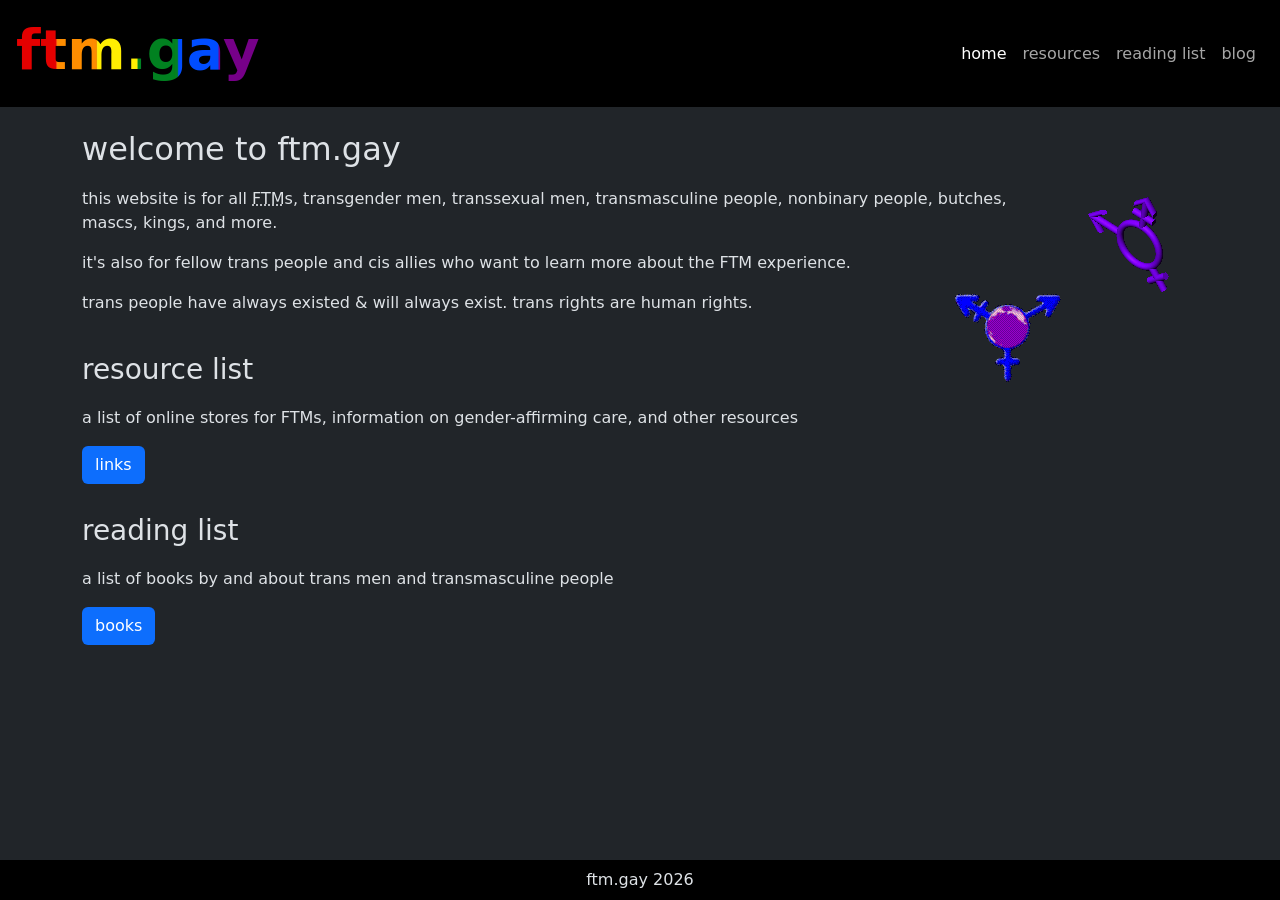
==== index.html @ 5775deb8 "first commit" ====
<!doctype html>
<html lang="en" data-bs-theme="dark">

<head>
    <meta charset="utf-8">
    <meta name="viewport" content="width=device-width, initial-scale=1">
    <title>ftm.gay</title>
    <link rel="stylesheet" href="css/style-3.css">
    <link href="https://cdn.jsdelivr.net/npm/bootstrap@5.3.8/dist/css/bootstrap.min.css" rel="stylesheet"
        integrity="sha384-sRIl4kxILFvY47J16cr9ZwB07vP4J8+LH7qKQnuqkuIAvNWLzeN8tE5YBujZqJLB" crossorigin="anonymous">
</head>

<body class="">
    <header class="navbar navbar-expand-sm p-3 bg-black justify-content-between">
        <h1>
            <a class="navbar-brand" id="title" href="index.html">ftm.gay</a>
        </h1>
        <nav>
            <button class="navbar-toggler" type="button" data-bs-toggle="collapse"
                data-bs-target="#navbarSupportedContent" aria-controls="navbarSupportedContent" aria-expanded="false"
                aria-label="Toggle navigation">
                <span class="navbar-toggler-icon"></span>
            </button>
            <div class="collapse navbar-collapse" id="navbarSupportedContent">
                <ul class="navbar-nav me-auto mb-2 mb-lg-0">
                    <li class="nav-item">
                        <a class="nav-link active" aria-current="page" href="/index.html">home</a>
                    </li>
                    <li class="nav-item">
                        <a class="nav-link" href="/links.html">resources</a>
                    </li>
                    <li class="nav-item">
                        <a class="nav-link" href="/books.html">reading list</a>
                    </li>
                    <li class="nav-item">
                        <a class="nav-link" href="blog.html">blog</a>
                    </li>
                </ul>
        </nav>
    </header>

    <main class="container">

        <h2 id="welcome">welcome to ftm.gay</h2>

        <!-- <img src="images/183Marill_GS.png" alt="" id="pkmn" class="float-end"> -->

        <img src="images/rotating-trans.gif" alt="" class="float-end">

        <p>this website is for all <abbr title="female to male">FTM</abbr>s, transgender men, transsexual men, transmasculine people, nonbinary
            people, butches, mascs, kings, and more.</p>
            <p>it's also for fellow trans people and cis allies who want to learn more about the FTM experience.</p>
        <img src="images/trans-world.gif" alt="" class="float-end">
        <p>trans people have always existed &amp; will always exist. trans rights are human rights.</p>

        <h3>resource list</h3>
        <p>a list of online stores for FTMs, information on gender-affirming care, and other resources</p>
        <a href="links.html" class="btn text-bg-primary">links</a>

        <h3 class="mt-2">reading list</h3>
        <p>a list of books by and about trans men and transmasculine people</p>
        <a href="books.html" class="btn text-bg-primary">books</a>

    </main>

    <footer class="position-relative bottom-0 text-center bg-black mt-2 p-2">
        <p class="m-0">ftm.gay 2026</p>
    </footer>

    <script src="https://cdn.jsdelivr.net/npm/bootstrap@5.3.8/dist/js/bootstrap.bundle.min.js"
        integrity="sha384-FKyoEForCGlyvwx9Hj09JcYn3nv7wiPVlz7YYwJrWVcXK/BmnVDxM+D2scQbITxI"
        crossorigin="anonymous"></script>
    <script src="https://cdn.jsdelivr.net/npm/@popperjs/core@2.11.8/dist/umd/popper.min.js"
        integrity="sha384-I7E8VVD/ismYTF4hNIPjVp/Zjvgyol6VFvRkX/vR+Vc4jQkC+hVqc2pM8ODewa9r"
        crossorigin="anonymous"></script>
</body>

</html>
---- css/style-3.css ----
/* body {
    background: rgb(38, 44, 68);
}

main.container,
#links-wrapper {
    width: fit-content;
    margin: auto;
} */
 
h2,
h3,
h4 {
    padding: 2% 0 1%;
}

html, body {
    height: 100%;
}

body {
    display: flex;
    flex-direction: column;
}

main {
    flex: 1 0 auto;
}

footer {
    flex-shrink: 0;
}

#title {
    font-size: 3.5rem;
    font-weight: 900;
    background: white;
    /* background: linear-gradient(90deg, rgba(228, 3, 3, 1) 0%, rgba(255, 140, 0, 1) 16%, rgba(255, 237, 0, 1) 32%, rgba(0, 128, 38, 1) 48%, rgba(0, 76, 255, 1) 64%, rgba(115, 41, 130, 1) 80%); */
    background: url('/images/pride-rainbow-flag\ -\ Copy.jpg');
    background-size: cover;
    background-clip: text;
    -webkit-background-clip: text;
    -webkit-text-fill-color: transparent;
}

.covers {
    width: 20%;
    max-width: 120px;
    margin: 0 2% 1% 0;
    box-shadow: 4px 4px 4px #111;
    border: 1px solid #ccc;
}

@media screen and (max-width: 990px) {
    #toc-wrapper {
        width: 100% !important;
        position: static !important;
    }

    #toc {
        border: none !important;
    }
}
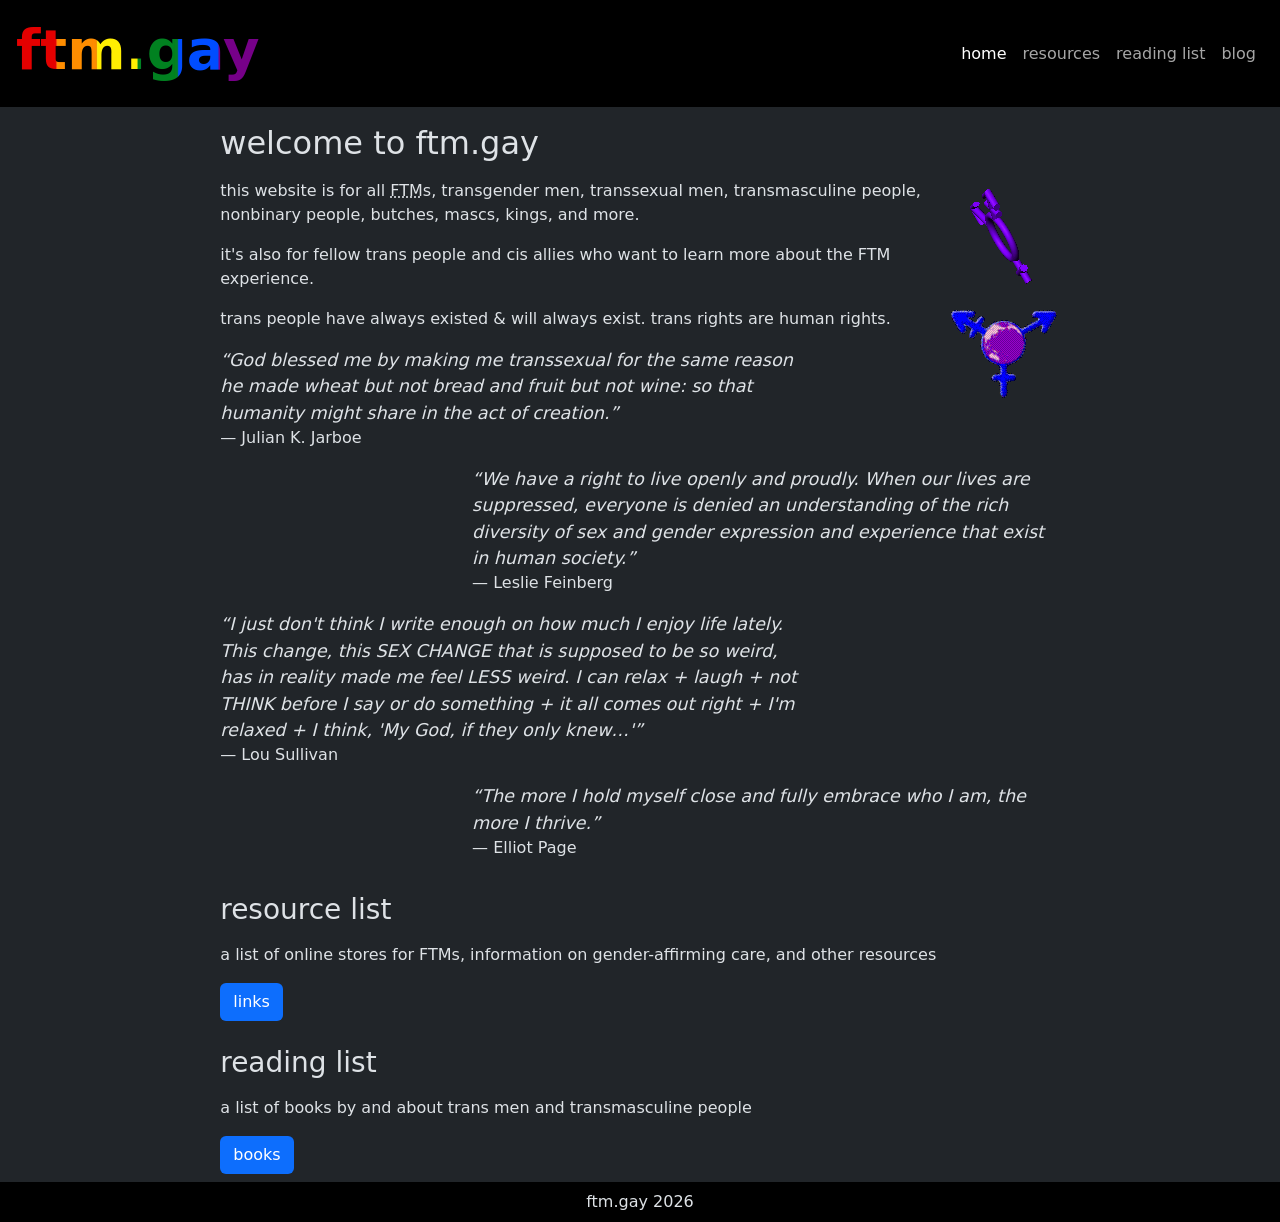
==== commit 681a01ed: "add to index.html" ====
--- a/index.html
+++ b/index.html
@@ -39,19 +39,48 @@
         </nav>
     </header>
 
-    <main class="container">
+    <main class="">
 
         <h2 id="welcome">welcome to ftm.gay</h2>
 
-        <!-- <img src="images/183Marill_GS.png" alt="" id="pkmn" class="float-end"> -->
-
         <img src="images/rotating-trans.gif" alt="" class="float-end">
 
-        <p>this website is for all <abbr title="female to male">FTM</abbr>s, transgender men, transsexual men, transmasculine people, nonbinary
+
+        <p>this website is for all <abbr title="female to male">FTM</abbr>s, transgender men, transsexual men,
+            transmasculine people, nonbinary
             people, butches, mascs, kings, and more.</p>
-            <p>it's also for fellow trans people and cis allies who want to learn more about the FTM experience.</p>
+        <p>it's also for fellow trans people and cis allies who want to learn more about the FTM experience.</p>
         <img src="images/trans-world.gif" alt="" class="float-end">
         <p>trans people have always existed &amp; will always exist. trans rights are human rights.</p>
+
+        <div class="quotes-wrapper">
+            <span class="quote">
+                <q>God blessed me by making me transsexual for the same reason he made wheat but not bread and fruit but
+                    not
+                    wine: so that humanity might share in the act of creation.</q>
+                <p>&mdash; Julian K. Jarboe</p>
+            </span>
+
+            <span class="quote">
+                <q>We have a right to live openly and proudly. When our lives are suppressed, everyone is denied an
+                    understanding of the rich diversity of sex and gender expression and experience that exist in human
+                    society.</q>
+                <p>&mdash; Leslie Feinberg</p>
+            </span>
+
+            <span class="quote">
+                <q>I just don't think I write enough on how much I enjoy life lately. This change, this SEX CHANGE that
+                    is supposed to be so weird, has in reality made me feel LESS weird. I can relax + laugh + not THINK
+                    before I say or do something + it all comes out right + I'm relaxed + I think, 'My God, if they only
+                    knew…'</q>
+                <p>&mdash; Lou Sullivan</p>
+            </span>
+
+            <span class="quote">
+                <q>The more I hold myself close and fully embrace who I am, the more I thrive.</q>
+                <p>&mdash; Elliot Page</p>
+            </span>
+        </div>
 
         <h3>resource list</h3>
         <p>a list of online stores for FTMs, information on gender-affirming care, and other resources</p>
@@ -60,6 +89,7 @@
         <h3 class="mt-2">reading list</h3>
         <p>a list of books by and about trans men and transmasculine people</p>
         <a href="books.html" class="btn text-bg-primary">books</a>
+
 
     </main>
 
--- a/css/style-3.css
+++ b/css/style-3.css
@@ -25,6 +25,15 @@
 
 main {
     flex: 1 0 auto;
+    width: fit-content;
+    margin: 0 auto;
+    padding: 0 4%;
+}
+
+main p,
+main q,
+main li {
+    max-width: 75ch;
 }
 
 footer {
@@ -35,12 +44,31 @@
     font-size: 3.5rem;
     font-weight: 900;
     background: white;
-    /* background: linear-gradient(90deg, rgba(228, 3, 3, 1) 0%, rgba(255, 140, 0, 1) 16%, rgba(255, 237, 0, 1) 32%, rgba(0, 128, 38, 1) 48%, rgba(0, 76, 255, 1) 64%, rgba(115, 41, 130, 1) 80%); */
     background: url('/images/pride-rainbow-flag\ -\ Copy.jpg');
     background-size: cover;
     background-clip: text;
     -webkit-background-clip: text;
     -webkit-text-fill-color: transparent;
+}
+
+.quotes-wrapper>span:nth-child(even) {
+    position: relative;
+    left: 30%;
+}
+
+.quote {
+    font-size: 1.1rem;
+    display: block;
+    width: 70%;
+}
+
+.quote q {
+    font-style: italic;
+    display: block;
+}
+
+.quote p {
+    font-size: 1rem;
 }
 
 .covers {
@@ -49,6 +77,14 @@
     margin: 0 2% 1% 0;
     box-shadow: 4px 4px 4px #111;
     border: 1px solid #ccc;
+}
+
+#links-wrapper{
+   width: fit-content !important;
+}
+
+#books-wrapper {
+   width: 75% !important;
 }
 
 @media screen and (max-width: 990px) {
@@ -60,4 +96,9 @@
     #toc {
         border: none !important;
     }
+
+    #links-wrapper,
+    #books-wrapper {
+        width: 100% !important;
+    }
 }
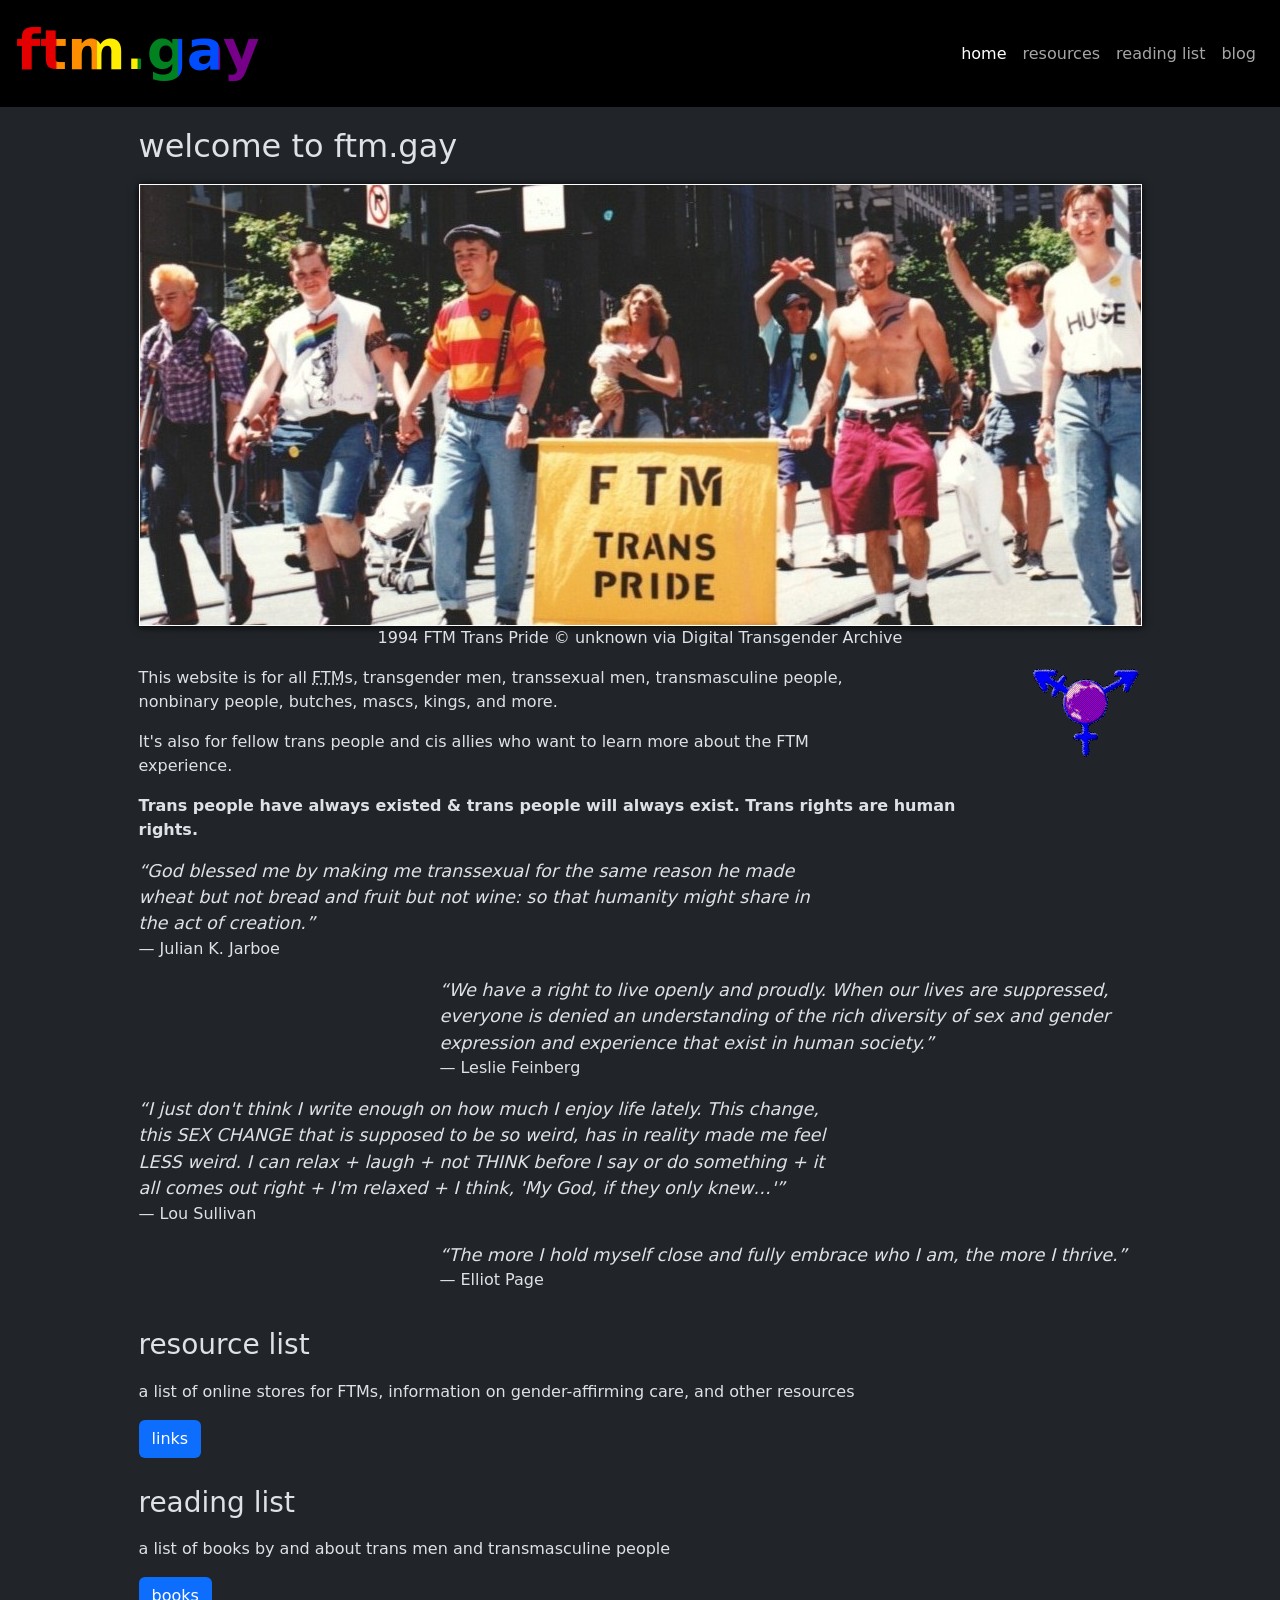
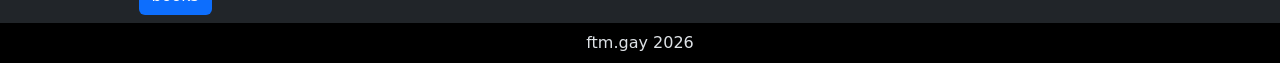
==== commit ad7fad65: "feat: hero img, favicon" ====
--- a/index.html
+++ b/index.html
@@ -8,6 +8,11 @@
     <link rel="stylesheet" href="css/style-3.css">
     <link href="https://cdn.jsdelivr.net/npm/bootstrap@5.3.8/dist/css/bootstrap.min.css" rel="stylesheet"
         integrity="sha384-sRIl4kxILFvY47J16cr9ZwB07vP4J8+LH7qKQnuqkuIAvNWLzeN8tE5YBujZqJLB" crossorigin="anonymous">
+
+    <link rel="apple-touch-icon" sizes="180x180" href="/apple-touch-icon.png">
+    <link rel="icon" type="image/png" sizes="32x32" href="/favicon-32x32.png">
+    <link rel="icon" type="image/png" sizes="16x16" href="/favicon-16x16.png">
+    <link rel="manifest" href="/site.webmanifest">
 </head>
 
 <body class="">
@@ -39,19 +44,26 @@
         </nav>
     </header>
 
+
     <main class="">
-
         <h2 id="welcome">welcome to ftm.gay</h2>
 
-        <img src="images/rotating-trans.gif" alt="" class="float-end">
+        <figure>
+            <img src="images/1994-ftm-pride.jpg"
+                alt="People walking in a parade, five men in front, three people behind them. Two men are carrying a banner that says 'FTM Trans Pride'. Two of the men are holding hands."
+                class="hero">
+            <figcaption class="text-center">1994 FTM Trans Pride &copy; unknown via Digital Transgender Archive
+            </figcaption>
+        </figure>
 
+        <img src="images/trans-world.gif" alt="" class="float-end">
 
-        <p>this website is for all <abbr title="female to male">FTM</abbr>s, transgender men, transsexual men,
+        <p>This website is for all <abbr title="Female to Male">FTM</abbr>s, transgender men, transsexual men,
             transmasculine people, nonbinary
             people, butches, mascs, kings, and more.</p>
-        <p>it's also for fellow trans people and cis allies who want to learn more about the FTM experience.</p>
-        <img src="images/trans-world.gif" alt="" class="float-end">
-        <p>trans people have always existed &amp; will always exist. trans rights are human rights.</p>
+        <p>It's also for fellow trans people and cis allies who want to learn more about the FTM experience.</p>
+        <p class="fw-bold">Trans people have always existed &amp; trans people will always exist. Trans rights are human
+            rights.</p>
 
         <div class="quotes-wrapper">
             <span class="quote">
--- a/css/style-3.css
+++ b/css/style-3.css
@@ -87,6 +87,14 @@
    width: 75% !important;
 }
 
+.hero {
+    max-height: 500px;
+    max-width: 100%;
+    object-fit: cover;
+    border: 1px solid white;
+    box-shadow: 0px 1px 8px black;
+}
+
 @media screen and (max-width: 990px) {
     #toc-wrapper {
         width: 100% !important;
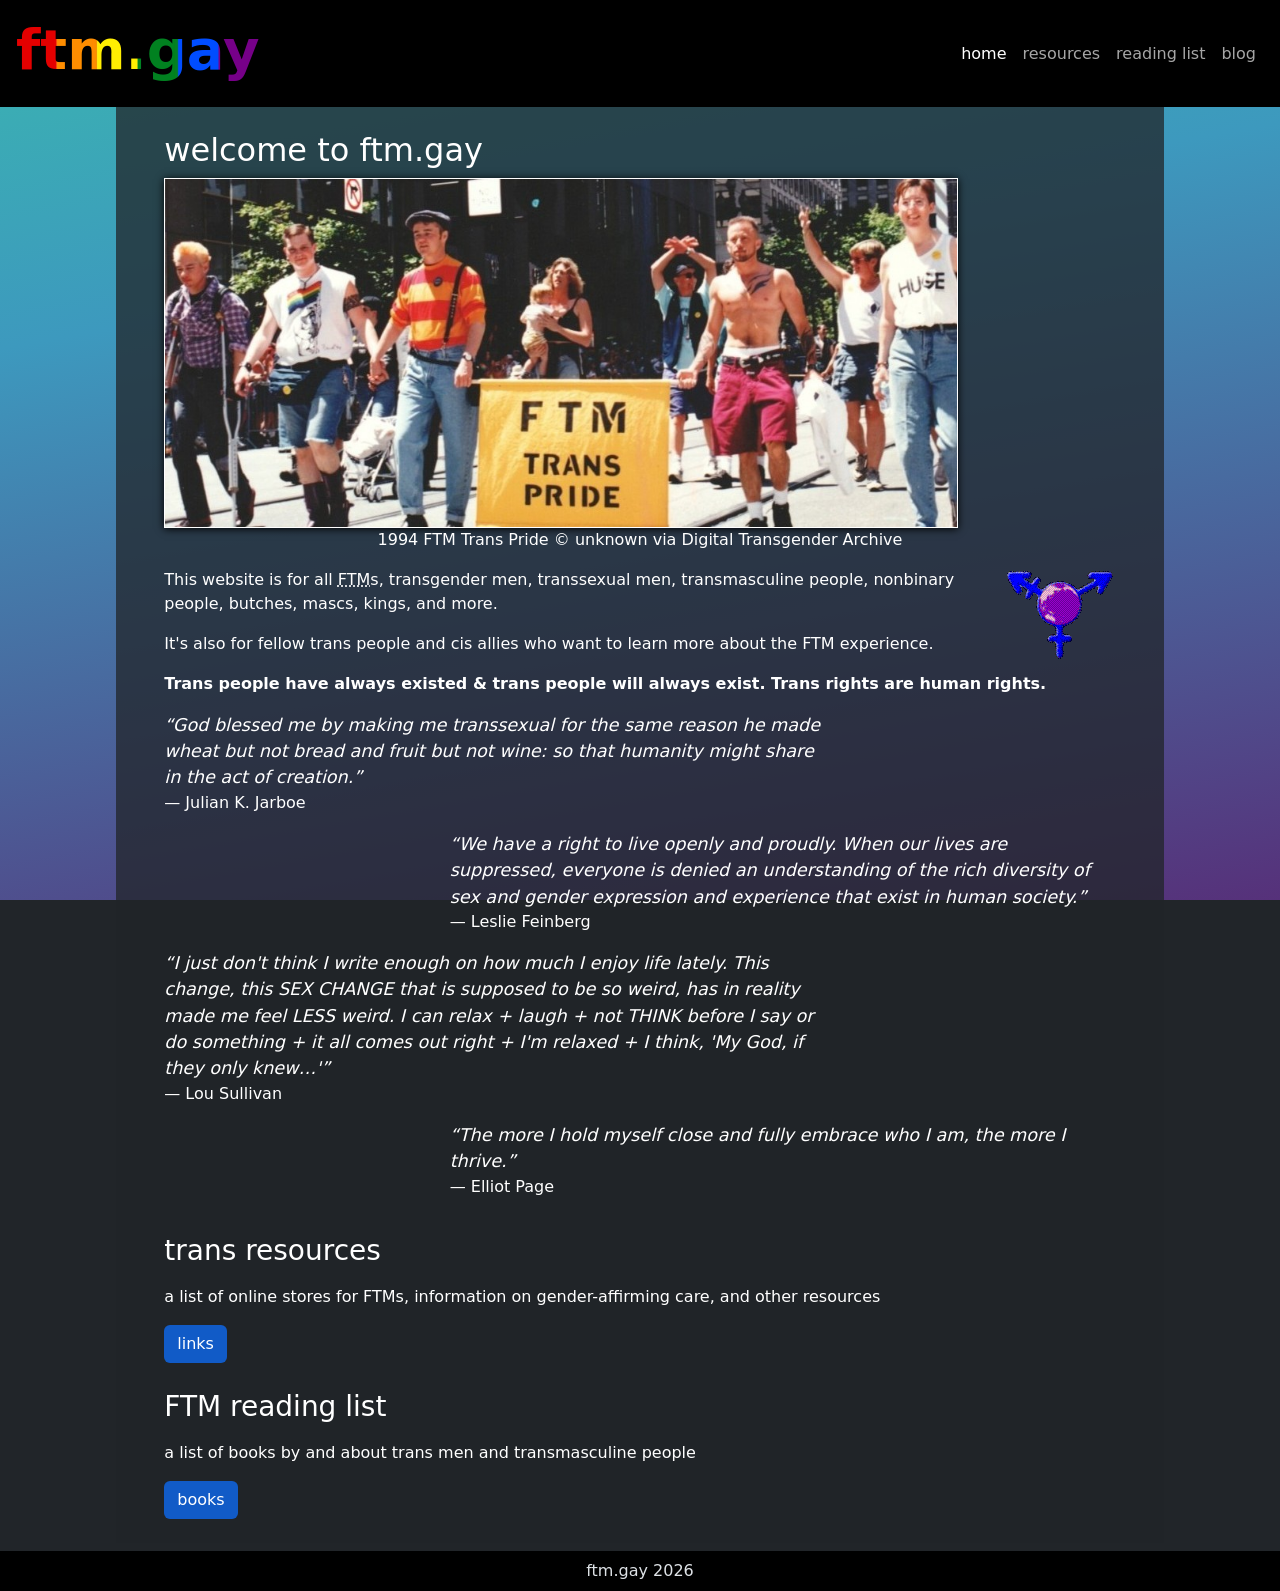
==== commit 053cee50: "added collapsible details and styling" ====
--- a/index.html
+++ b/index.html
@@ -45,7 +45,7 @@
     </header>
 
 
-    <main class="">
+    <main class="text-bg-dark bg-opacity-75 py-4 px-5">
         <h2 id="welcome">welcome to ftm.gay</h2>
 
         <figure>
@@ -94,11 +94,11 @@
             </span>
         </div>
 
-        <h3>resource list</h3>
+        <h3>trans resources</h3>
         <p>a list of online stores for FTMs, information on gender-affirming care, and other resources</p>
         <a href="links.html" class="btn text-bg-primary">links</a>
 
-        <h3 class="mt-2">reading list</h3>
+        <h3 class="mt-2">FTM reading list</h3>
         <p>a list of books by and about trans men and transmasculine people</p>
         <a href="books.html" class="btn text-bg-primary">books</a>
 
--- a/css/style-3.css
+++ b/css/style-3.css
@@ -7,20 +7,24 @@
     width: fit-content;
     margin: auto;
 } */
- 
-h2,
+
 h3,
 h4 {
     padding: 2% 0 1%;
 }
 
-html, body {
+html,
+body {
     height: 100%;
 }
 
 body {
     display: flex;
     flex-direction: column;
+    background-image: linear-gradient(170deg, #3ab5b0 0%, #3d99be 31%, #56317a 100%);
+    background-size: contain;
+    background-repeat: no-repeat;
+    background-attachment: fixed;
 }
 
 main {
@@ -33,7 +37,7 @@
 main p,
 main q,
 main li {
-    max-width: 75ch;
+    max-width: 85ch;
 }
 
 footer {
@@ -79,20 +83,16 @@
     border: 1px solid #ccc;
 }
 
-#links-wrapper{
-   width: fit-content !important;
-}
-
-#books-wrapper {
-   width: 75% !important;
-}
-
 .hero {
-    max-height: 500px;
+    max-height: 350px;
     max-width: 100%;
     object-fit: cover;
     border: 1px solid white;
     box-shadow: 0px 1px 8px black;
+}
+
+#links-wrapper details {
+    width: 100% !important;
 }
 
 @media screen and (max-width: 990px) {
@@ -109,4 +109,13 @@
     #books-wrapper {
         width: 100% !important;
     }
+
+    .quotes-wrapper>span:nth-child(even) {
+        position: relative;
+        left: 10%;
+    }
+
+    .quote {
+        width: 90%;
+    }
 }
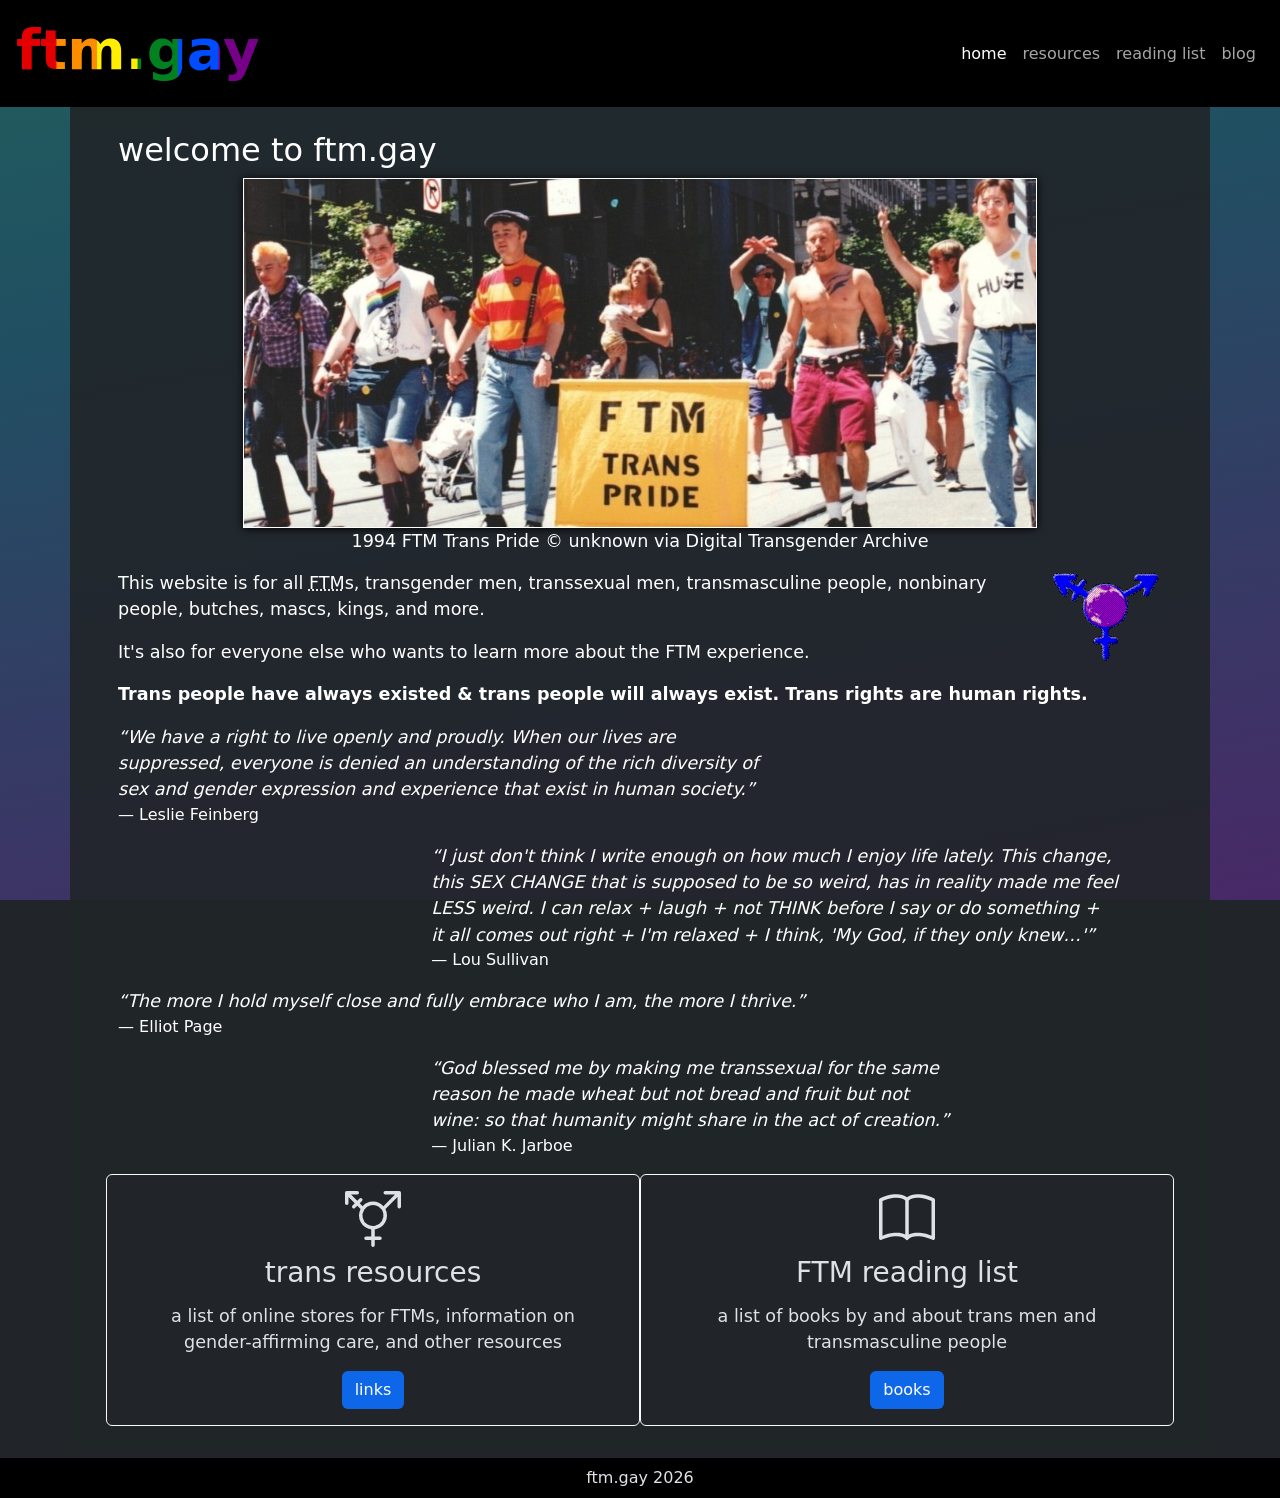
==== commit 34af6e68: "update layout" ====
--- a/index.html
+++ b/index.html
@@ -45,7 +45,7 @@
     </header>
 
 
-    <main class="text-bg-dark bg-opacity-75 py-4 px-5">
+    <main class="container-md text-bg-dark bg-opacity-75 py-4 px-5">
         <h2 id="welcome">welcome to ftm.gay</h2>
 
         <figure>
@@ -61,17 +61,11 @@
         <p>This website is for all <abbr title="Female to Male">FTM</abbr>s, transgender men, transsexual men,
             transmasculine people, nonbinary
             people, butches, mascs, kings, and more.</p>
-        <p>It's also for fellow trans people and cis allies who want to learn more about the FTM experience.</p>
+        <p>It's also for everyone else who wants to learn more about the FTM experience.</p>
         <p class="fw-bold">Trans people have always existed &amp; trans people will always exist. Trans rights are human
             rights.</p>
 
         <div class="quotes-wrapper">
-            <span class="quote">
-                <q>God blessed me by making me transsexual for the same reason he made wheat but not bread and fruit but
-                    not
-                    wine: so that humanity might share in the act of creation.</q>
-                <p>&mdash; Julian K. Jarboe</p>
-            </span>
 
             <span class="quote">
                 <q>We have a right to live openly and proudly. When our lives are suppressed, everyone is denied an
@@ -92,16 +86,41 @@
                 <q>The more I hold myself close and fully embrace who I am, the more I thrive.</q>
                 <p>&mdash; Elliot Page</p>
             </span>
+
+            <span class="quote">
+                <q>God blessed me by making me transsexual for the same reason he made wheat but not bread and fruit but
+                    not
+                    wine: so that humanity might share in the act of creation.</q>
+                <p>&mdash; Julian K. Jarboe</p>
+            </span>
         </div>
 
-        <h3>trans resources</h3>
-        <p>a list of online stores for FTMs, information on gender-affirming care, and other resources</p>
-        <a href="links.html" class="btn text-bg-primary">links</a>
+        <div id="index-links" class="row row-cols-1 row-cols-md-2 g-4">
+            <div class="card text-center border-light">
+                <div class="card-body">
+                    <svg xmlns="http://www.w3.org/2000/svg" width="56" height="56" fill="currentColor"
+                        class="bi bi-gender-trans" viewBox="0 0 16 16">
+                        <path fill-rule="evenodd"
+                            d="M0 .5A.5.5 0 0 1 .5 0h3a.5.5 0 0 1 0 1H1.707L3.5 2.793l.646-.647a.5.5 0 1 1 .708.708l-.647.646.822.822A4 4 0 0 1 8 3c1.18 0 2.239.51 2.971 1.322L14.293 1H11.5a.5.5 0 0 1 0-1h4a.5.5 0 0 1 .5.5v4a.5.5 0 0 1-1 0V1.707l-3.45 3.45A4 4 0 0 1 8.5 10.97V13H10a.5.5 0 0 1 0 1H8.5v1.5a.5.5 0 0 1-1 0V14H6a.5.5 0 0 1 0-1h1.5v-2.03a4 4 0 0 1-3.05-5.814l-.95-.949-.646.647a.5.5 0 1 1-.708-.708l.647-.646L1 1.707V3.5a.5.5 0 0 1-1 0zm5.49 4.856a3 3 0 1 0 5.02 3.288 3 3 0 0 0-5.02-3.288" />
+                    </svg>
+                    <h3 class="card-title">trans resources</h3>
+                    <p class="card-text">a list of online stores for FTMs, information on gender-affirming care, and other resources</p>
+                    <a href="links.html" class="btn text-bg-primary">links</a>
+                </div>
+            </div>
 
-        <h3 class="mt-2">FTM reading list</h3>
-        <p>a list of books by and about trans men and transmasculine people</p>
-        <a href="books.html" class="btn text-bg-primary">books</a>
-
+            <div class="card text-center border-light">
+                <div class="card-body">
+                <svg xmlns="http://www.w3.org/2000/svg" width="56" height="56" fill="currentColor" class="bi bi-book"
+                    viewBox="0 0 16 16">
+                    <path
+                        d="M1 2.828c.885-.37 2.154-.769 3.388-.893 1.33-.134 2.458.063 3.112.752v9.746c-.935-.53-2.12-.603-3.213-.493-1.18.12-2.37.461-3.287.811zm7.5-.141c.654-.689 1.782-.886 3.112-.752 1.234.124 2.503.523 3.388.893v9.923c-.918-.35-2.107-.692-3.287-.81-1.094-.111-2.278-.039-3.213.492zM8 1.783C7.015.936 5.587.81 4.287.94c-1.514.153-3.042.672-3.994 1.105A.5.5 0 0 0 0 2.5v11a.5.5 0 0 0 .707.455c.882-.4 2.303-.881 3.68-1.02 1.409-.142 2.59.087 3.223.877a.5.5 0 0 0 .78 0c.633-.79 1.814-1.019 3.222-.877 1.378.139 2.8.62 3.681 1.02A.5.5 0 0 0 16 13.5v-11a.5.5 0 0 0-.293-.455c-.952-.433-2.48-.952-3.994-1.105C10.413.809 8.985.936 8 1.783" />
+                </svg>
+                <h3 class="card-title">FTM reading list</h3>
+                <p class="card-text">a list of books by and about trans men and transmasculine people</p>
+                <a href="books.html" class="btn text-bg-primary">books</a>
+            </div>
+        </div>
 
     </main>
 
--- a/css/style-3.css
+++ b/css/style-3.css
@@ -13,6 +13,10 @@
     padding: 2% 0 1%;
 }
 
+main a {
+    /* color: rgb(122, 208, 255) !important; */
+}
+
 html,
 body {
     height: 100%;
@@ -21,27 +25,40 @@
 body {
     display: flex;
     flex-direction: column;
-    background-image: linear-gradient(170deg, #3ab5b0 0%, #3d99be 31%, #56317a 100%);
+    background-image: linear-gradient(170deg, #215e5c 0%, #204f62 31%, #482967 100%);
     background-size: contain;
     background-repeat: no-repeat;
     background-attachment: fixed;
 }
 
+footer {
+    flex-shrink: 0;
+}
+
+main,
+main nav {
+    --bs-nav-link-color: #7babee !important;
+    --bs-link-rgb: #7babee !important;
+    font-size: 1.1rem;
+}
+
 main {
     flex: 1 0 auto;
-    width: fit-content;
     margin: 0 auto;
     padding: 0 4%;
+    --bs-bg-opacity: 0.9 !important;
 }
 
 main p,
 main q,
-main li {
+main li,
+main a {
     max-width: 85ch;
+    font-size: 1.1rem;
 }
 
-footer {
-    flex-shrink: 0;
+figure {
+    text-align: center;
 }
 
 #title {
@@ -64,6 +81,7 @@
     font-size: 1.1rem;
     display: block;
     width: 70%;
+    text-wrap: balance;
 }
 
 .quote q {
@@ -74,6 +92,25 @@
 .quote p {
     font-size: 1rem;
 }
+
+
+/* #index-links {
+    display: flex;
+    flex-flow: row nowrap;
+    justify-content: space-around;
+    margin: 3rem 0;
+}
+
+#index-links div {
+    width: 40%;
+    text-align: center;
+    padding: 1rem;
+    background: rgba(200, 201, 202, 0.1)
+}
+
+#index-links div a {
+    width: 100%;
+} */
 
 .covers {
     width: 20%;
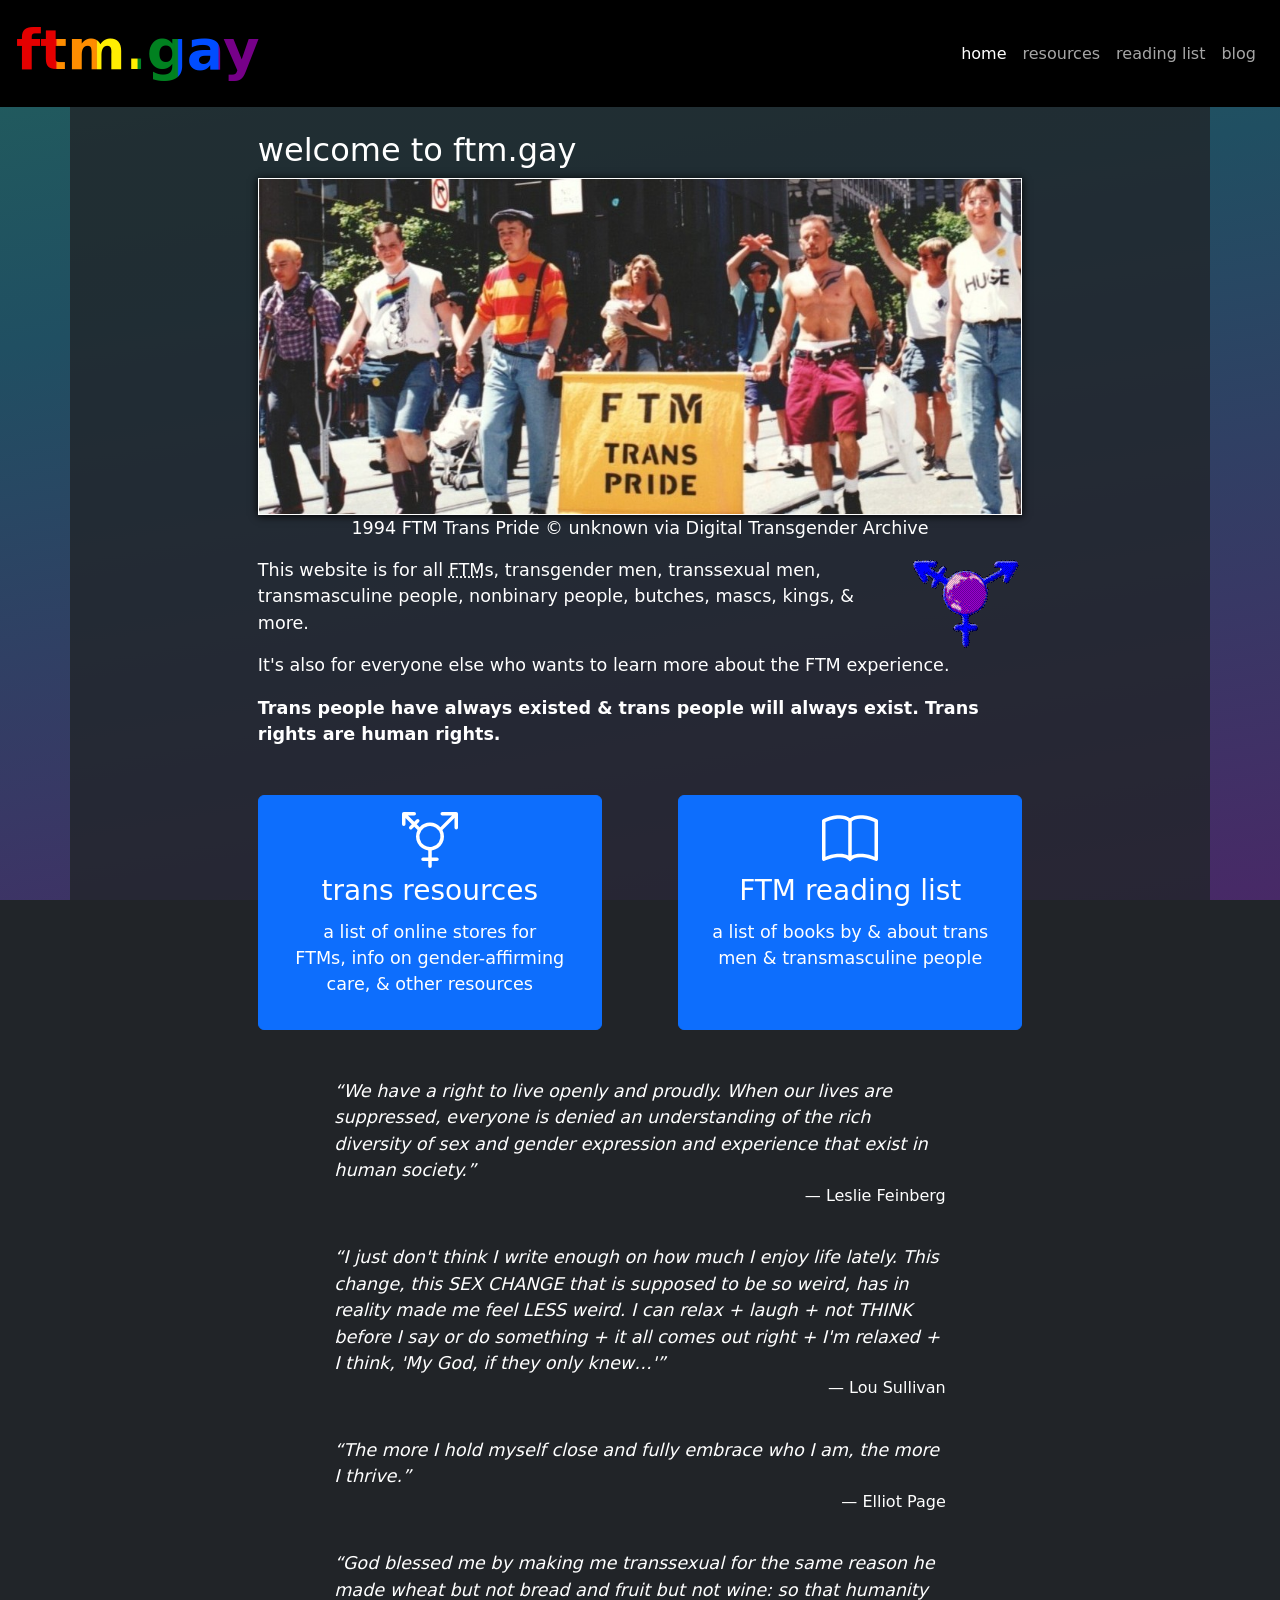
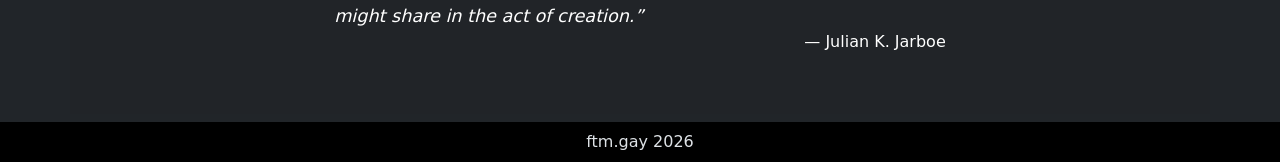
==== commit 06d25f65: "update index layout" ====
--- a/index.html
+++ b/index.html
@@ -45,81 +45,94 @@
     </header>
 
 
-    <main class="container-md text-bg-dark bg-opacity-75 py-4 px-5">
-        <h2 id="welcome">welcome to ftm.gay</h2>
+    <main class="container-md text-bg-dark bg-opacity-75 p-4">
+        <div id="index-wrapper">
+            <h2 id="welcome">welcome to ftm.gay</h2>
 
-        <figure>
-            <img src="images/1994-ftm-pride.jpg"
-                alt="People walking in a parade, five men in front, three people behind them. Two men are carrying a banner that says 'FTM Trans Pride'. Two of the men are holding hands."
-                class="hero">
-            <figcaption class="text-center">1994 FTM Trans Pride &copy; unknown via Digital Transgender Archive
-            </figcaption>
-        </figure>
+            <figure>
+                <img src="images/1994-ftm-pride.jpg"
+                    alt="People walking in a parade, five men in front, three people behind them. Two men are carrying a banner that says 'FTM Trans Pride'. Two of the men are holding hands."
+                    class="hero">
+                <figcaption class="text-center">1994 FTM Trans Pride &copy; unknown via Digital Transgender Archive
+                </figcaption>
+            </figure>
 
-        <img src="images/trans-world.gif" alt="" class="float-end">
+            <img src="images/trans-world.gif" alt="" class="float-end">
 
-        <p>This website is for all <abbr title="Female to Male">FTM</abbr>s, transgender men, transsexual men,
-            transmasculine people, nonbinary
-            people, butches, mascs, kings, and more.</p>
-        <p>It's also for everyone else who wants to learn more about the FTM experience.</p>
-        <p class="fw-bold">Trans people have always existed &amp; trans people will always exist. Trans rights are human
-            rights.</p>
+            <p>This website is for all <abbr title="Female to Male">FTM</abbr>s, transgender men, transsexual men,
+                transmasculine people, nonbinary
+                people, butches, mascs, kings, &amp; more.</p>
+            <p>It's also for everyone else who wants to learn more about the FTM experience.</p>
+            <p class="fw-bold">Trans people have always existed &amp; trans people will always exist. Trans rights are
+                human
+                rights.</p>
 
-        <div class="quotes-wrapper">
 
-            <span class="quote">
-                <q>We have a right to live openly and proudly. When our lives are suppressed, everyone is denied an
-                    understanding of the rich diversity of sex and gender expression and experience that exist in human
-                    society.</q>
-                <p>&mdash; Leslie Feinberg</p>
-            </span>
+            <div id="index-links" class="d-flex justify-content-between my-5">
+                <a href="links.html" class="btn btn-primary">
+                    <div class="text-center">
+                        <div class="">
+                            <svg xmlns="http://www.w3.org/2000/svg" width="56" height="56" fill="currentColor"
+                                class="bi bi-gender-trans" viewBox="0 0 16 16">
+                                <path fill-rule="evenodd"
+                                    d="M0 .5A.5.5 0 0 1 .5 0h3a.5.5 0 0 1 0 1H1.707L3.5 2.793l.646-.647a.5.5 0 1 1 .708.708l-.647.646.822.822A4 4 0 0 1 8 3c1.18 0 2.239.51 2.971 1.322L14.293 1H11.5a.5.5 0 0 1 0-1h4a.5.5 0 0 1 .5.5v4a.5.5 0 0 1-1 0V1.707l-3.45 3.45A4 4 0 0 1 8.5 10.97V13H10a.5.5 0 0 1 0 1H8.5v1.5a.5.5 0 0 1-1 0V14H6a.5.5 0 0 1 0-1h1.5v-2.03a4 4 0 0 1-3.05-5.814l-.95-.949-.646.647a.5.5 0 1 1-.708-.708l.647-.646L1 1.707V3.5a.5.5 0 0 1-1 0zm5.49 4.856a3 3 0 1 0 5.02 3.288 3 3 0 0 0-5.02-3.288" />
+                            </svg>
+                            <h3 class="">trans resources</h3>
+                            <p class="">a list of online stores for FTMs, info on gender-affirming care, &amp; other resources</p>
+                        </div>
+                    </div>
+                </a>
 
-            <span class="quote">
-                <q>I just don't think I write enough on how much I enjoy life lately. This change, this SEX CHANGE that
-                    is supposed to be so weird, has in reality made me feel LESS weird. I can relax + laugh + not THINK
-                    before I say or do something + it all comes out right + I'm relaxed + I think, 'My God, if they only
-                    knew…'</q>
-                <p>&mdash; Lou Sullivan</p>
-            </span>
-
-            <span class="quote">
-                <q>The more I hold myself close and fully embrace who I am, the more I thrive.</q>
-                <p>&mdash; Elliot Page</p>
-            </span>
-
-            <span class="quote">
-                <q>God blessed me by making me transsexual for the same reason he made wheat but not bread and fruit but
-                    not
-                    wine: so that humanity might share in the act of creation.</q>
-                <p>&mdash; Julian K. Jarboe</p>
-            </span>
-        </div>
-
-        <div id="index-links" class="row row-cols-1 row-cols-md-2 g-4">
-            <div class="card text-center border-light">
-                <div class="card-body">
-                    <svg xmlns="http://www.w3.org/2000/svg" width="56" height="56" fill="currentColor"
-                        class="bi bi-gender-trans" viewBox="0 0 16 16">
-                        <path fill-rule="evenodd"
-                            d="M0 .5A.5.5 0 0 1 .5 0h3a.5.5 0 0 1 0 1H1.707L3.5 2.793l.646-.647a.5.5 0 1 1 .708.708l-.647.646.822.822A4 4 0 0 1 8 3c1.18 0 2.239.51 2.971 1.322L14.293 1H11.5a.5.5 0 0 1 0-1h4a.5.5 0 0 1 .5.5v4a.5.5 0 0 1-1 0V1.707l-3.45 3.45A4 4 0 0 1 8.5 10.97V13H10a.5.5 0 0 1 0 1H8.5v1.5a.5.5 0 0 1-1 0V14H6a.5.5 0 0 1 0-1h1.5v-2.03a4 4 0 0 1-3.05-5.814l-.95-.949-.646.647a.5.5 0 1 1-.708-.708l.647-.646L1 1.707V3.5a.5.5 0 0 1-1 0zm5.49 4.856a3 3 0 1 0 5.02 3.288 3 3 0 0 0-5.02-3.288" />
-                    </svg>
-                    <h3 class="card-title">trans resources</h3>
-                    <p class="card-text">a list of online stores for FTMs, information on gender-affirming care, and other resources</p>
-                    <a href="links.html" class="btn text-bg-primary">links</a>
-                </div>
+                <a href="books.html" class="btn btn-primary">
+                    <div class="text-center">
+                        <div class="">
+                            <svg xmlns="http://www.w3.org/2000/svg" width="56" height="56" fill="currentColor"
+                                class="bi bi-book" viewBox="0 0 16 16">
+                                <path
+                                    d="M1 2.828c.885-.37 2.154-.769 3.388-.893 1.33-.134 2.458.063 3.112.752v9.746c-.935-.53-2.12-.603-3.213-.493-1.18.12-2.37.461-3.287.811zm7.5-.141c.654-.689 1.782-.886 3.112-.752 1.234.124 2.503.523 3.388.893v9.923c-.918-.35-2.107-.692-3.287-.81-1.094-.111-2.278-.039-3.213.492zM8 1.783C7.015.936 5.587.81 4.287.94c-1.514.153-3.042.672-3.994 1.105A.5.5 0 0 0 0 2.5v11a.5.5 0 0 0 .707.455c.882-.4 2.303-.881 3.68-1.02 1.409-.142 2.59.087 3.223.877a.5.5 0 0 0 .78 0c.633-.79 1.814-1.019 3.222-.877 1.378.139 2.8.62 3.681 1.02A.5.5 0 0 0 16 13.5v-11a.5.5 0 0 0-.293-.455c-.952-.433-2.48-.952-3.994-1.105C10.413.809 8.985.936 8 1.783" />
+                            </svg>
+                            <h3 class="">FTM reading list</h3>
+                            <p class="">a list of books by &amp; about trans men &amp; transmasculine people</p>
+                        </div>
+                    </div>
+                </a>
             </div>
 
-            <div class="card text-center border-light">
-                <div class="card-body">
-                <svg xmlns="http://www.w3.org/2000/svg" width="56" height="56" fill="currentColor" class="bi bi-book"
-                    viewBox="0 0 16 16">
-                    <path
-                        d="M1 2.828c.885-.37 2.154-.769 3.388-.893 1.33-.134 2.458.063 3.112.752v9.746c-.935-.53-2.12-.603-3.213-.493-1.18.12-2.37.461-3.287.811zm7.5-.141c.654-.689 1.782-.886 3.112-.752 1.234.124 2.503.523 3.388.893v9.923c-.918-.35-2.107-.692-3.287-.81-1.094-.111-2.278-.039-3.213.492zM8 1.783C7.015.936 5.587.81 4.287.94c-1.514.153-3.042.672-3.994 1.105A.5.5 0 0 0 0 2.5v11a.5.5 0 0 0 .707.455c.882-.4 2.303-.881 3.68-1.02 1.409-.142 2.59.087 3.223.877a.5.5 0 0 0 .78 0c.633-.79 1.814-1.019 3.222-.877 1.378.139 2.8.62 3.681 1.02A.5.5 0 0 0 16 13.5v-11a.5.5 0 0 0-.293-.455c-.952-.433-2.48-.952-3.994-1.105C10.413.809 8.985.936 8 1.783" />
-                </svg>
-                <h3 class="card-title">FTM reading list</h3>
-                <p class="card-text">a list of books by and about trans men and transmasculine people</p>
-                <a href="books.html" class="btn text-bg-primary">books</a>
+            <div class="quotes-wrapper">
+
+                <span class="quote">
+                    <q>We have a right to live openly and proudly. When our lives are suppressed, everyone is denied an
+                        understanding of the rich diversity of sex and gender expression and experience that exist in
+                        human
+                        society.</q>
+                    <p>&mdash; Leslie Feinberg</p>
+                </span>
+
+                <span class="quote">
+                    <q>I just don't think I write enough on how much I enjoy life lately. This change, this SEX CHANGE
+                        that
+                        is supposed to be so weird, has in reality made me feel LESS weird. I can relax + laugh + not
+                        THINK
+                        before I say or do something + it all comes out right + I'm relaxed + I think, 'My God, if they
+                        only
+                        knew…'</q>
+                    <p>&mdash; Lou Sullivan</p>
+                </span>
+
+                <span class="quote">
+                    <q>The more I hold myself close and fully embrace who I am, the more I thrive.</q>
+                    <p>&mdash; Elliot Page</p>
+                </span>
+
+                <span class="quote">
+                    <q>God blessed me by making me transsexual for the same reason he made wheat but not bread and fruit
+                        but
+                        not
+                        wine: so that humanity might share in the act of creation.</q>
+                    <p>&mdash; Julian K. Jarboe</p>
+                </span>
             </div>
+
         </div>
 
     </main>
--- a/css/style-3.css
+++ b/css/style-3.css
@@ -46,7 +46,7 @@
     flex: 1 0 auto;
     margin: 0 auto;
     padding: 0 4%;
-    --bs-bg-opacity: 0.9 !important;
+    --bs-bg-opacity: 0.8 !important;
 }
 
 main p,
@@ -72,43 +72,41 @@
     -webkit-text-fill-color: transparent;
 }
 
-.quotes-wrapper>span:nth-child(even) {
-    position: relative;
-    left: 30%;
+#index-wrapper {
+    width: 70%;
+    margin: 0 auto;
+}
+
+.quotes-wrapper {
+    width: 80%;
+    margin: 0 auto;
 }
 
 .quote {
     font-size: 1.1rem;
     display: block;
-    width: 70%;
-    text-wrap: balance;
+    margin: 6% 0;
 }
 
 .quote q {
     font-style: italic;
-    display: block;
+    /* width: fit-content; */
+    text-wrap: balance;
 }
 
 .quote p {
     font-size: 1rem;
+    text-align: right;
+    max-width: initial;
 }
 
-
-/* #index-links {
-    display: flex;
-    flex-flow: row nowrap;
-    justify-content: space-around;
-    margin: 3rem 0;
+#index-links>a {
+    width: 45%;
+    text-wrap: balance;
+    padding: 2%;
 }
 
-#index-links div {
-    width: 40%;
-    text-align: center;
-    padding: 1rem;
-    background: rgba(200, 201, 202, 0.1)
-}
-
-#index-links div a {
+/* #index-links>div a {
     width: 100%;
 } */
 
@@ -155,4 +153,18 @@
     .quote {
         width: 90%;
     }
+
+    #index-wrapper {
+        width: 100%;
+    }
+
+    #index-links {
+        flex-flow: column;
+        align-content: space-around;
+    }
+
+    #index-links>a {
+        width: 100%;
+        margin: 4% 0;
+    }
 }
